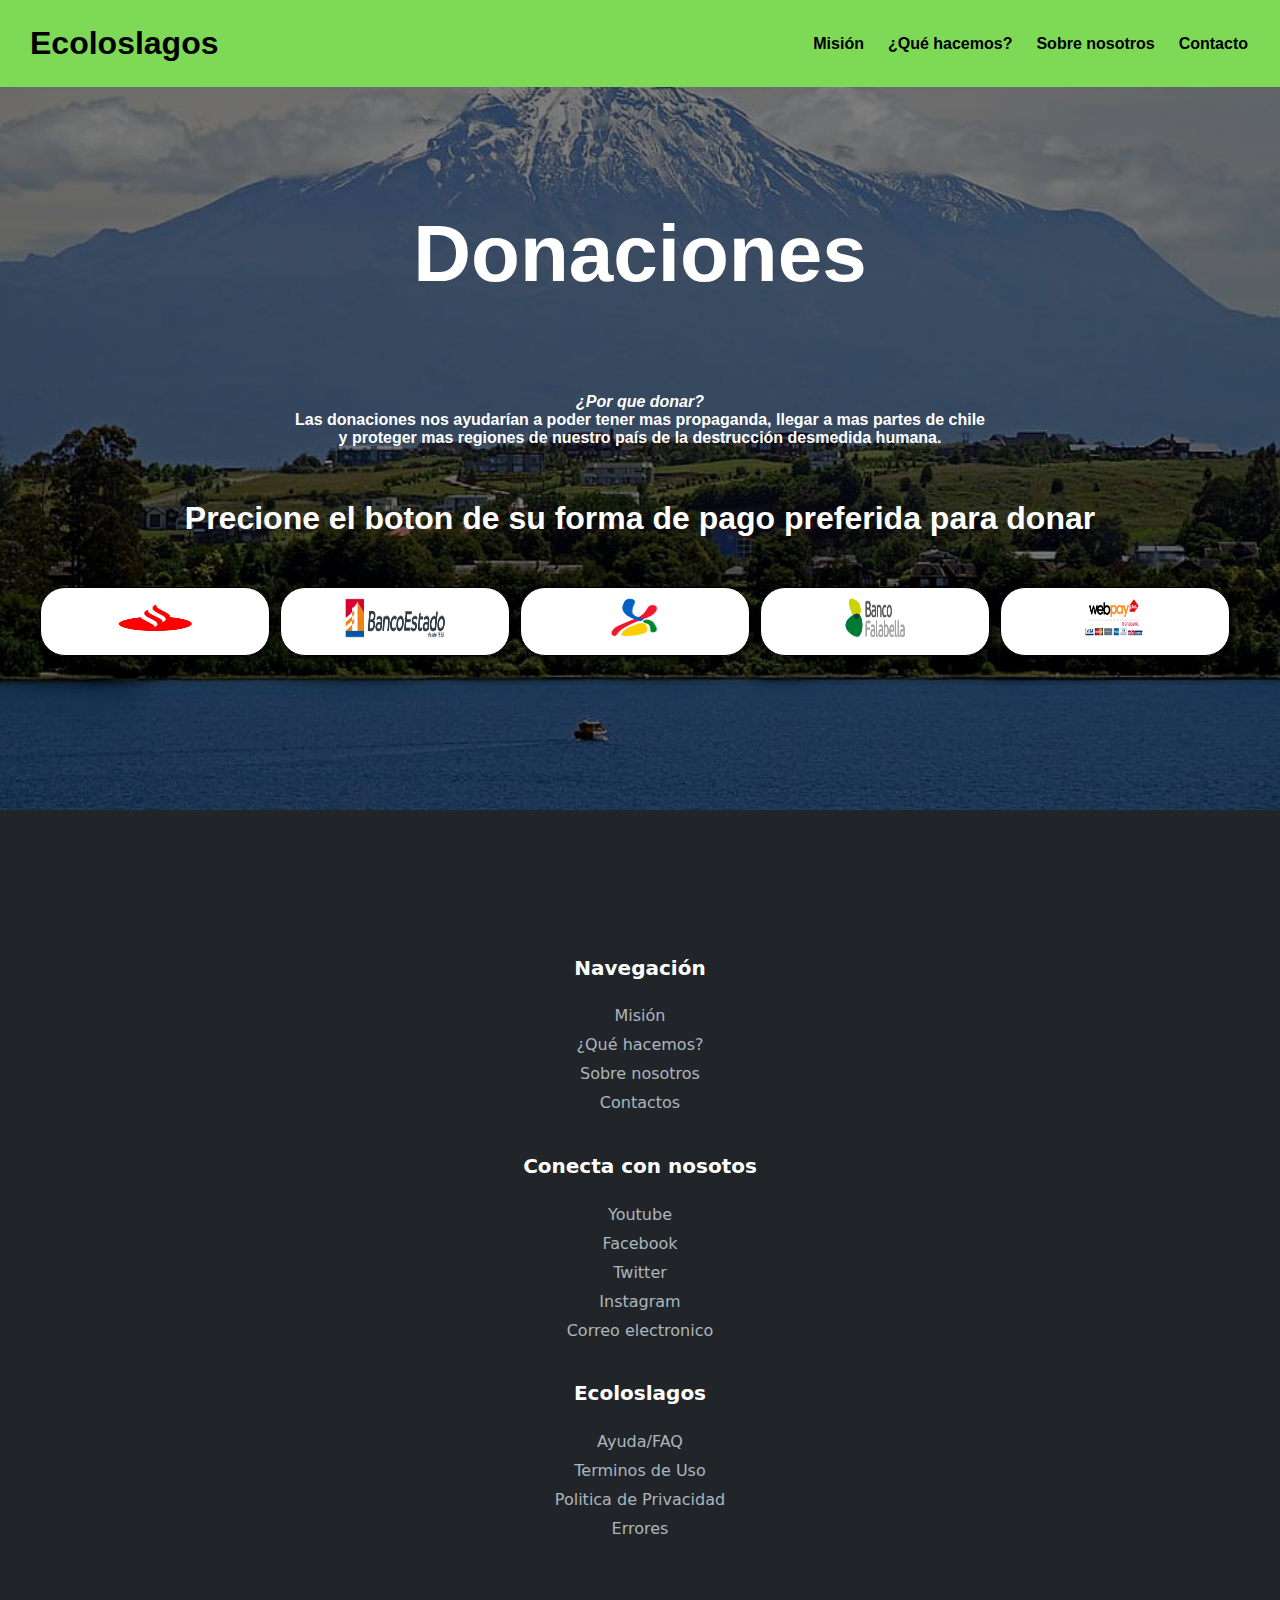
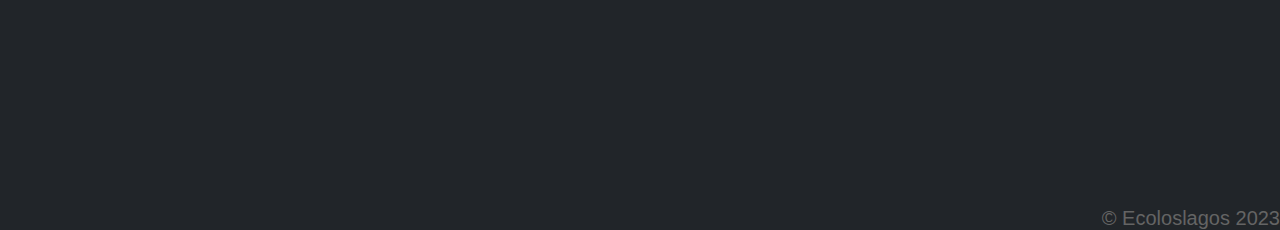
==== Ecoloslagos/Donaciones.html @ 4e8ee943 "Add files via upload" ====
<!DOCTYPE html>
<html lang="es">
<head>
    <meta charset="UTF-8">
    <meta http-equiv="X-UA-Compatible" content="IE=edge">
    <meta name="viewport" content="width=device-width, initial-scale=1.0">
    <link rel="stylesheet" href="index.css">
    <title>Donaciones</title>
</head>
<body>
    <header>
        <div class="container">
            <a class="logo a" href="index.html">Ecoloslagos</a>
            <nav>
                <a href="mikuoficial.html">Misión</a>
                <a href="queHacemos.html">¿Qué hacemos?</a>
                <a href="sobre_nosotros.html">Sobre nosotros</a>
                <a href="mikuoficial.html">Contacto</a>
            </nav>
        </div>
    </header>

    <section id="seccion-01">
        <h1>Donaciones <br></h1>
        <br>
        <h4><i><b>¿Por que donar?</b></i><br>Las donaciones nos ayudarían
            a poder tener mas propaganda, llegar a mas partes de chile<br> y proteger mas
            regiones de nuestro país de la
            destrucción desmedida humana.</h4>
        <h3>Precione el boton de su forma de pago preferida para donar</h3>
        <br>
        <div style="display: flex; justify-content: flex-end;">
            <button style="margin-right: 10px;"> <img src="img/Santander.png" height="40" width="100"></button>  
            <button style="margin-right: 10px;">  <img src="img/Logo_BancoEstado.svg.png" height="40" width="100"></button>
            <button style="margin-right: 10px;">  <img src="img/bci.png" height="40" width="60"></button>
            <button style="margin-right: 10px;">  <img src="img/Fallabella.png" height="40" width="60"></button>
            <button style="margin-right: 10px;">  <img src="img/webpay.png" height="40" width="60"></button>
        </div>
    </section>

    <section id="seccion-03">
        <div>
            <nav>
                <h2>Navegación</h2>
                <a href="index - copia.html">Misión</a>
                <a href="queHacemos.html">¿Qué hacemos?</a>
                <a href="sobre_nosotros.html">Sobre nosotros</a>
                <a href="mikuoficial.html">Contactos</a>
            </nav>

            <nav>
                <h2>Conecta con nosotos</h2>
                <a href="https://www.youtube.com/watch?v=a51AJf0-Yq8&list=PLwGBAz5QvCNrCcpkWyPQWIOIcaEyG21a4&index=2">Youtube</a>
                <a href="https://Facebook.com">Facebook</a>
                <a href="https://twitter.com">Twitter</a>
                <a href="https://www.instagram.com/">Instagram</a>
                <a href="https://mail.google.com">Correo electronico</a>       
            </nav>

            <nav>
                <h2>Ecoloslagos</h2>
                <a href="FAQ.html">Ayuda/FAQ</a>
                <a href="mikuoficial.html">Terminos de Uso</a>
                <a href="mikuoficial.html">Politica de Privacidad</a>
                <a href="mikuoficial.html">Errores</a>      
            </nav>
        </div>
    </section>


    <footer>
        <div class="container">
            <p>&copy; Ecoloslagos 2023</p>
        </div>
    </footer>
</body>
</html>
---- Ecoloslagos/index.css ----
*{
    box-sizing: border-box; /*no crezca mas alla del tamaño que uno da */
}

html{
    scroll-behavior: smooth;
}

body{
    font-family: 'Roboto', sans-serif;
    margin: 0;
}

h1{ font-size: 3.5em;}
h2{ font-size: 2.7em;}
h3{ font-size: 2em;}
h4{color: white;}
p{ font-size: 1.25em;}
ul{ list-style: none;}
li{ font-size: 1.25em;}

button{
    font-size: 1.5em;
    font-weight: bold;
    width: 230px;
    padding: 10px 30px; /* tamaño boton*/
    border-radius: 25px; /*bordes redondeados*/
    border: 1px solid rgba(0, 0, 0, 5); /*borde grueso, solido, color*/
    box-shadow: 2px 2px 10px rgba(0, 0, 0, 5); /*x, y, expansion, color*/
    color:black; /*color letra*/
    background-color:white; /*color fondo boton*/
}

button:hover{
    background-color: rgb(178, 173, 173);
}

.container{
    max-width: 1400px;
    margin: auto;
}

/* .color-acento{ color:#7ed957; }  para cambiar color*/

header{
    background-color: #7ed957; 
}

header .logo{ /*esta tomando el logo que esta dentro de container*/
    margin: 0; /*elimina el margen de arriba*/
    padding: 25px 30px; /*alto del rectangulo vertical, primer valor arriba abajo, segundo costados*/
    font-weight: bold;  /*tipo de letra negrita*/
    color: black;
    font-size: 2em;
}

header .container{
    display: flex;
    flex-direction: column; /* las cosas se ordenan en una columna*/
    align-items: center; /*centra horizontalmente*/
}

header nav{ /*todas las cosas nav que existan dentro de header*/
    display: flex;
    flex-direction: column;
    text-align: center;
    padding-bottom: 25px;
}


header a{
    padding: 5px 12px;
    text-decoration: none; /*Sacar subrayado*/
    font-weight: bold;
    font-size: 1em;
    color: black;
}

header a:hover{
    color: white;
}

header .a:hover{
    color: black;
}

#seccion-01{
    display: flex;
    align-items: center;
    justify-content: center;
    text-align: center;
    flex-direction: column;
    height: 90vh;
    background-image: linear-gradient(
        0deg,
        rgba(0,0,0,0.5),
        rgba(0,0,0,0.5)
    )
    ,url("img/lagos.png");
    background-repeat: no-repeat;
    background-size: cover;
    background-position: center center;
}

#seccion-01 h1{
    color: white;
}

#seccion-01 h2{
    color: white;
}

#seccion-01 h3{
    color: white;
}

#seccion-01 button{
    font-size: 1.75em;
}

#seccion-02{
    display: flex;
    align-items: center;
    justify-content: center;
    text-align: center;
    flex-direction: column;
    height: 70vh;
    background-color: antiquewhite;
    background-repeat: no-repeat;
    background-size: cover;
    background-position: center center;
}

#seccion-02 .container{
    text-align: center;
    padding: 200px 12px;
}

#seccion-03{
    display: flex;
    align-items: center;
    justify-content: center;
    text-align: center;
    flex-direction: column;
    height: 100vh;
    background-color: #212529;
    background-repeat: no-repeat;
    background-size: cover;
    background-position: center center;
}

#seccion-03 .container{
    text-align: center;
    padding: 200px 12px;
}

#seccion-04{
    display: flex;
    align-items: center;
    justify-content: center;
    text-align: center;
    flex-direction: column;
    height: 180vh;
    background-image: linear-gradient(
        0deg,
        rgba(0,0,0,0.5),
        rgba(0,0,0,0.5)
    )
    ,url("img/skyblue.png");
    background-repeat: no-repeat;
    background-size: cover;
    background-position: center center;
}

/*desde aqui comienza el css del registro de voluntarios ----------------------------------------------------*/

.form-register {
    width: 500px;
    background: hsl(157, 30%, 48%);
    padding: 30px;
    margin: auto;
    margin-top: 100px;
    border-radius: 4px;
    font-family: 'calibri';
    color: white;
    box-shadow: 7px 13px 37px #000;
}

.form-register h4 {
    margin: auto;
    font-size: 22px;
    margin-bottom: 20px;

}

.controls-form{
    width: 100%;
    background: #fcfcfc;
    padding: 10px;
    border-radius: 4px;
    margin-bottom: 16px;
    border: 1px solid #1f53c5;
    font-family: 'calibri';
    font-size: 18px;
}

.form-register p {
    height: 40px;
    text-align: center;
    font-size: 18px;
    line-height: 40px;
}

.form-register a {
    color: white;
    text-decoration: none;
}

.form-register a:hover {
    color: white;
    text-decoration: underline;
}

.form-register .botons {
    width: 100%;
    background: #1f53c5;
    border: none;
    padding: 12px;
    color: white;
    margin: 16px 0;
    font-size: 16px;
}

.form-register .botons:hover {
    background: #375494;
}

/*aqui termina el css del registro de voluntarios ----------------------------------------------------------------*/

footer{
    background-color: #212529;
}

footer p{
    margin: 0;
    padding: px;
    color: rgb(100,100,100);
}

footer .container{
    height: 120px;
    display: flex;
    justify-content: center;
    align-items: flex-end;
}

@media (min-width: 850px){
    header{
        position: fixed;
        width: 100%;
    }

    header .container{
        flex-direction: row;
        justify-content: space-between;
    }

    header nav{
        flex-direction: row;
        padding-bottom: 0;
        padding-right: 20px;
    }

    #seccion-01 h1{
        font-size: 5em;
    }

    #seccion-02 .container{
        display: flex;
        justify-content: space-evenly;
    }

    #seccion-02 .texto{
        width: 50%;
        max-width: 500px;
        text-align: initial;
        padding-left: 30px;
        display: flex;
        flex-direction: column;
    }

    #seccion-02 p{
        font-size: 1.25em;
    }
    
    #seccion-02 h2{
        margin-top: 10px;
        text-decoration: none; 
        color: black;
    }

    #seccion-02 .img-container{
        background-image: url("img/animal.jpg");
        background-size: cover;
        background-position: center center;
        height: 125px;
        width: 200px; 
    }

    #seccion-02 .img-container2{
        background-image: url("img/algas.jpg");
        background-size: cover;
        background-position: center center;
        height: 125px;
        width: 200px; 
    }
    #seccion-02 .img-container3{
        background-image: url("img/sobreNosotros.jpg");
        background-size: cover;
        text-align: center;
        display: flex;
        flex-direction: column;
        justify-content: center;
        align-items: center;
        padding: 110px 200px;
        height: 150px;
        width: 250px; 
    }

    #seccion-02 a{
        margin-top: 10px;
        font-family: system-ui,-apple-system, "Segoe UI", Roboto, "Helvetica Neue", "Noto Sans", "Liberation Sans", Arial, sans-serif, "Apple Color Emoji", "Segoe UI Emoji", "Segoe UI Symbol", "Noto Color Emoji";
        color:black;
        text-decoration: none;
    }
    
    #seccion-02 a:hover{

        color:rgb(42, 41, 41);
        text-decoration:underline;
    }

    #seccion-03 a{
        margin-top: 10px;
        font-family: system-ui,-apple-system, "Segoe UI", Roboto, "Helvetica Neue", "Noto Sans", "Liberation Sans", Arial, sans-serif, "Apple Color Emoji", "Segoe UI Emoji", "Segoe UI Symbol", "Noto Color Emoji";
        color:#adb5bd;
        text-decoration: none;
    }

    #seccion-03 a:hover{

        color:#9ec5fe;
        text-decoration:underline;
    }

    #seccion-03 h2{
        font-size: 20px;
        color: #fff;
        font-family: system-ui,-apple-system, "Segoe UI", Roboto, "Helvetica Neue", "Noto Sans", "Liberation Sans", Arial, sans-serif, "Apple Color Emoji", "Segoe UI Emoji", "Segoe UI Symbol", "Noto Color Emoji";
        
    }
    #seccion-03 nav{
        display: flex;
        flex-direction: column;
        text-align: center;
        padding-bottom: 25px;
        
    }

    footer .container{
        justify-content: flex-end;
    }
}
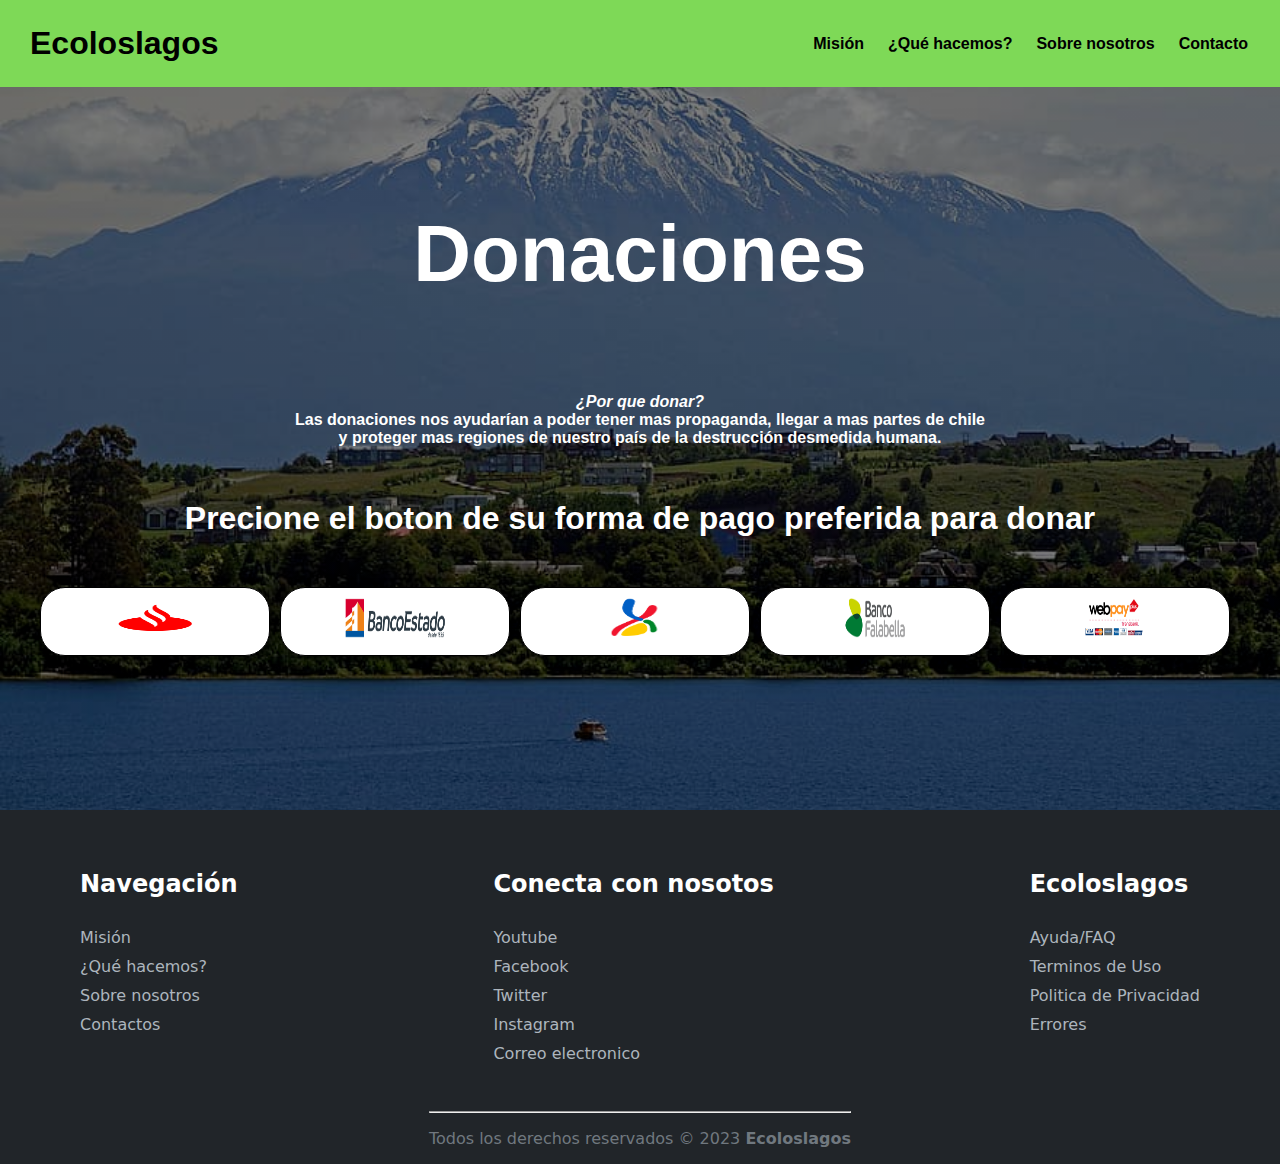
==== commit 145865e7: "Add files via upload" ====
--- a/Ecoloslagos/Donaciones.html
+++ b/Ecoloslagos/Donaciones.html
@@ -38,40 +38,35 @@
         </div>
     </section>
 
-    <section id="seccion-03">
-        <div>
-            <nav>
+    <footer>
+        <div class="container_footer">
+            <div class="box_footer">
                 <h2>Navegación</h2>
                 <a href="index - copia.html">Misión</a>
-                <a href="queHacemos.html">¿Qué hacemos?</a>
-                <a href="sobre_nosotros.html">Sobre nosotros</a>
-                <a href="mikuoficial.html">Contactos</a>
-            </nav>
-
-            <nav>
+                <a style="margin-top: 10px;" href="queHacemos.html">¿Qué hacemos?</a>
+                <a style="margin-top: 10px;" href="sobre_nosotros.html">Sobre nosotros</a>
+                <a style="margin-top: 10px;" href="mikuoficial.html">Contactos</a>    
+            </div>
+            <div class="box_footer">
                 <h2>Conecta con nosotos</h2>
                 <a href="https://www.youtube.com/watch?v=a51AJf0-Yq8&list=PLwGBAz5QvCNrCcpkWyPQWIOIcaEyG21a4&index=2">Youtube</a>
                 <a href="https://Facebook.com">Facebook</a>
                 <a href="https://twitter.com">Twitter</a>
                 <a href="https://www.instagram.com/">Instagram</a>
                 <a href="https://mail.google.com">Correo electronico</a>       
-            </nav>
-
-            <nav>
+            </div>
+            <div class="box_footer">
                 <h2>Ecoloslagos</h2>
                 <a href="FAQ.html">Ayuda/FAQ</a>
                 <a href="mikuoficial.html">Terminos de Uso</a>
                 <a href="mikuoficial.html">Politica de Privacidad</a>
-                <a href="mikuoficial.html">Errores</a>      
-            </nav>
+                <a href="mikuoficial.html">Errores</a>     
+            </div>
+            <div class="class_copyright">
+                <hr>
+                <p>Todos los derechos reservados &copy; 2023 <b>Ecoloslagos</b></p>
+            </div>
         </div>
-    </section>
-
-
-    <footer>
-        <div class="container">
-            <p>&copy; Ecoloslagos 2023</p>
-        </div>
-    </footer>
+    </footer>  
 </body>
 </html>--- a/Ecoloslagos/index.css
+++ b/Ecoloslagos/index.css
@@ -136,24 +136,6 @@
     padding: 200px 12px;
 }
 
-#seccion-03{
-    display: flex;
-    align-items: center;
-    justify-content: center;
-    text-align: center;
-    flex-direction: column;
-    height: 100vh;
-    background-color: #212529;
-    background-repeat: no-repeat;
-    background-size: cover;
-    background-position: center center;
-}
-
-#seccion-03 .container{
-    text-align: center;
-    padding: 200px 12px;
-}
-
 #seccion-04{
     display: flex;
     align-items: center;
@@ -237,22 +219,64 @@
 
 /*aqui termina el css del registro de voluntarios ----------------------------------------------------------------*/
 
+/* FOOTER */
 footer{
+    width: 100%;
+    padding: 50px 0 px; /*arriba y abajo, al costado*/
     background-color: #212529;
+    opacity: 1;
+    
+}
+footer h2{
+    color: white;
+    font-family: system-ui,-apple-system, "Segoe UI", Roboto, "Helvetica Neue", "Noto Sans", 
+    "Liberation Sans", Arial, sans-serif, "Apple Color Emoji", "Segoe UI Emoji", "Segoe UI Symbol", "Noto Color Emoji";
+    font-size: 1.5em;
+    
+}
+
+footer a{
+    margin-top: 10px;
+    font-family: system-ui,-apple-system, "Segoe UI", Roboto, "Helvetica Neue", "Noto Sans", 
+    "Liberation Sans", Arial, sans-serif, "Apple Color Emoji", "Segoe UI Emoji", "Segoe UI Symbol", "Noto Color Emoji";
+    color:#adb5bd;
+    text-decoration: none;
 }
 
 footer p{
-    margin: 0;
-    padding: px;
-    color: rgb(100,100,100);
-}
-
-footer .container{
-    height: 120px;
-    display: flex;
-    justify-content: center;
-    align-items: flex-end;
-}
+    font-family: system-ui,-apple-system, "Segoe UI", Roboto, "Helvetica Neue", "Noto Sans", 
+    "Liberation Sans", Arial, sans-serif, "Apple Color Emoji", "Segoe UI Emoji", "Segoe UI Symbol", "Noto Color Emoji";
+    color:#70787f;
+    font-size: 1em;
+}
+
+footer a:hover{
+    color:#9ec5fe;
+    text-decoration:underline;
+}
+
+.container_footer{
+    display: flex;
+    flex-wrap: wrap;
+    justify-content: space-between;
+    max-width: 1200px;
+    margin: auto;
+    margin-top: 0px;
+}
+
+.box_footer{
+    display: flex;
+    flex-direction: column;
+    margin: 40px;
+}
+
+.class_copyright{
+    max-width: 1200px;
+    margin: auto;
+    text-align: center;
+    padding: 0px 40px;
+}
+/* Termina footer FOOTER */
 
 @media (min-width: 850px){
     header{
@@ -339,37 +363,6 @@
         color:rgb(42, 41, 41);
         text-decoration:underline;
     }
-
-    #seccion-03 a{
-        margin-top: 10px;
-        font-family: system-ui,-apple-system, "Segoe UI", Roboto, "Helvetica Neue", "Noto Sans", "Liberation Sans", Arial, sans-serif, "Apple Color Emoji", "Segoe UI Emoji", "Segoe UI Symbol", "Noto Color Emoji";
-        color:#adb5bd;
-        text-decoration: none;
-    }
-
-    #seccion-03 a:hover{
-
-        color:#9ec5fe;
-        text-decoration:underline;
-    }
-
-    #seccion-03 h2{
-        font-size: 20px;
-        color: #fff;
-        font-family: system-ui,-apple-system, "Segoe UI", Roboto, "Helvetica Neue", "Noto Sans", "Liberation Sans", Arial, sans-serif, "Apple Color Emoji", "Segoe UI Emoji", "Segoe UI Symbol", "Noto Color Emoji";
-        
-    }
-    #seccion-03 nav{
-        display: flex;
-        flex-direction: column;
-        text-align: center;
-        padding-bottom: 25px;
-        
-    }
-
-    footer .container{
-        justify-content: flex-end;
-    }
-}
-
-
+}
+
+
